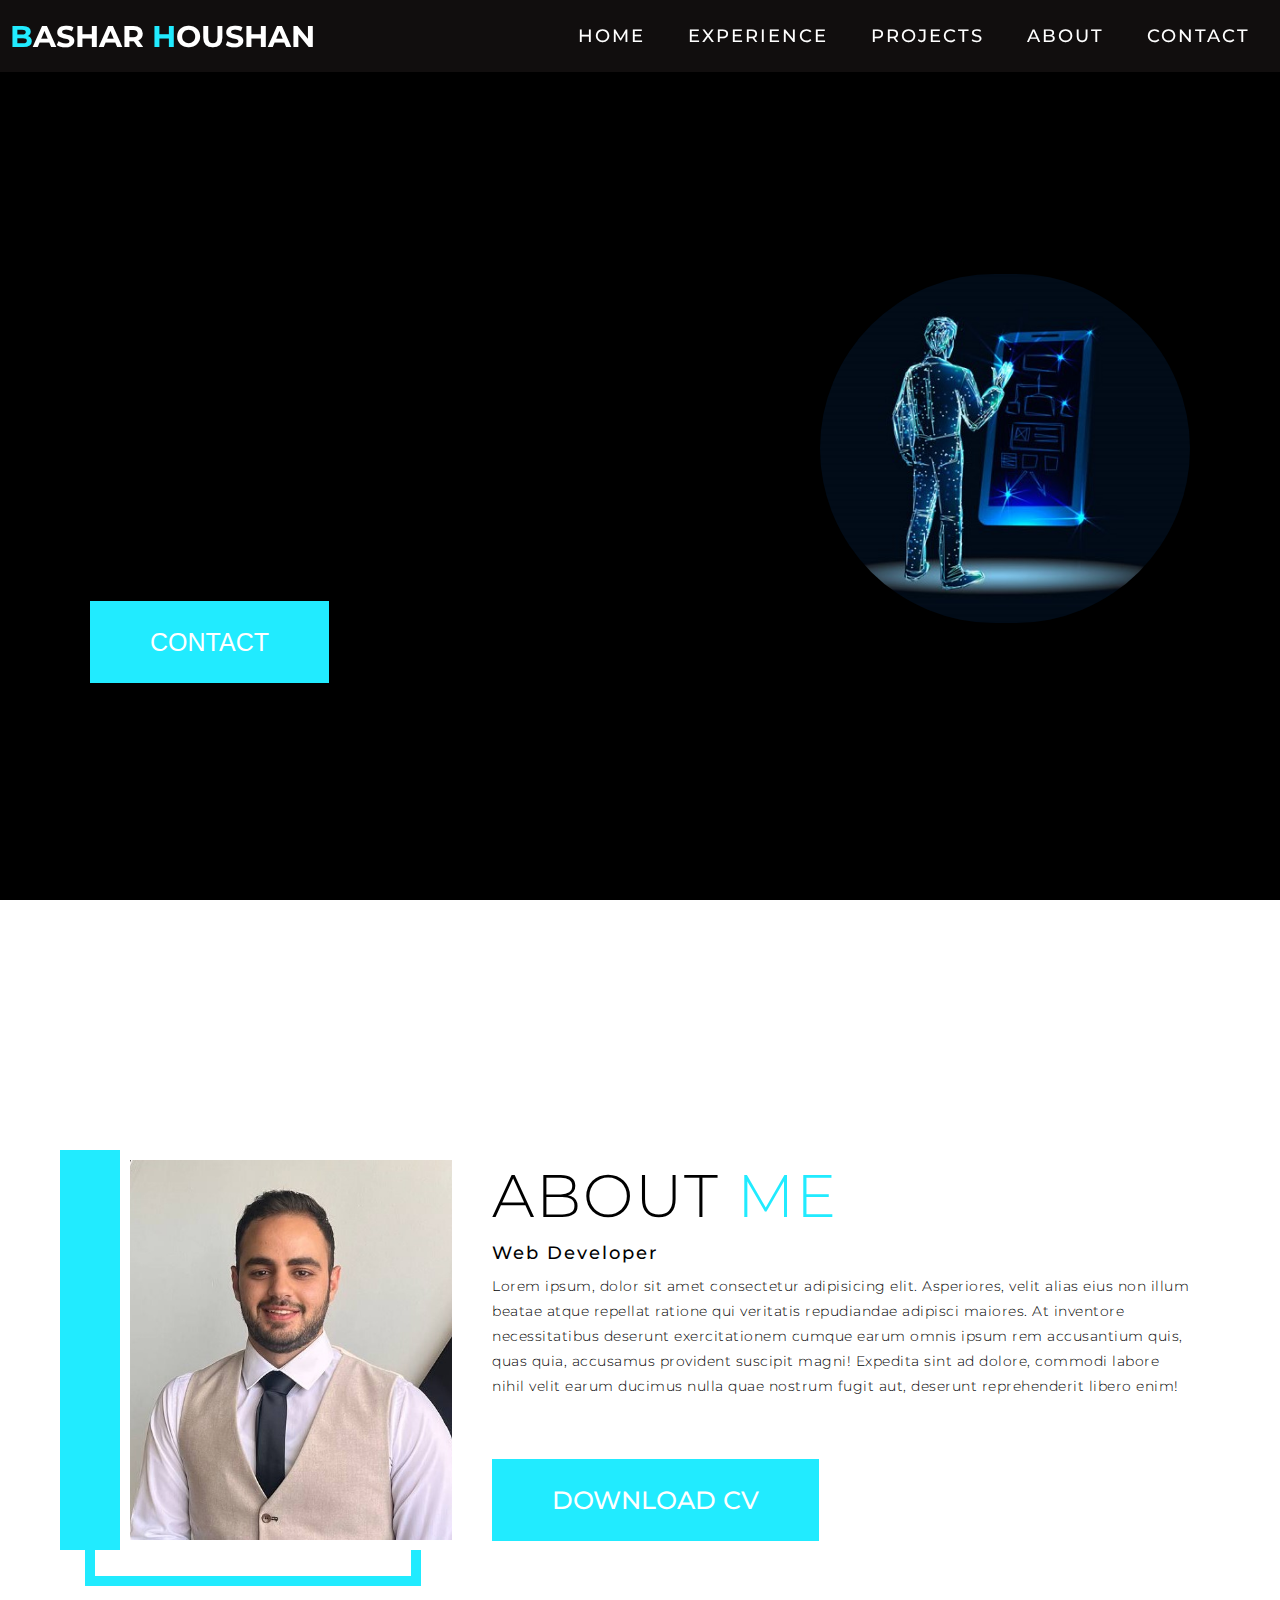
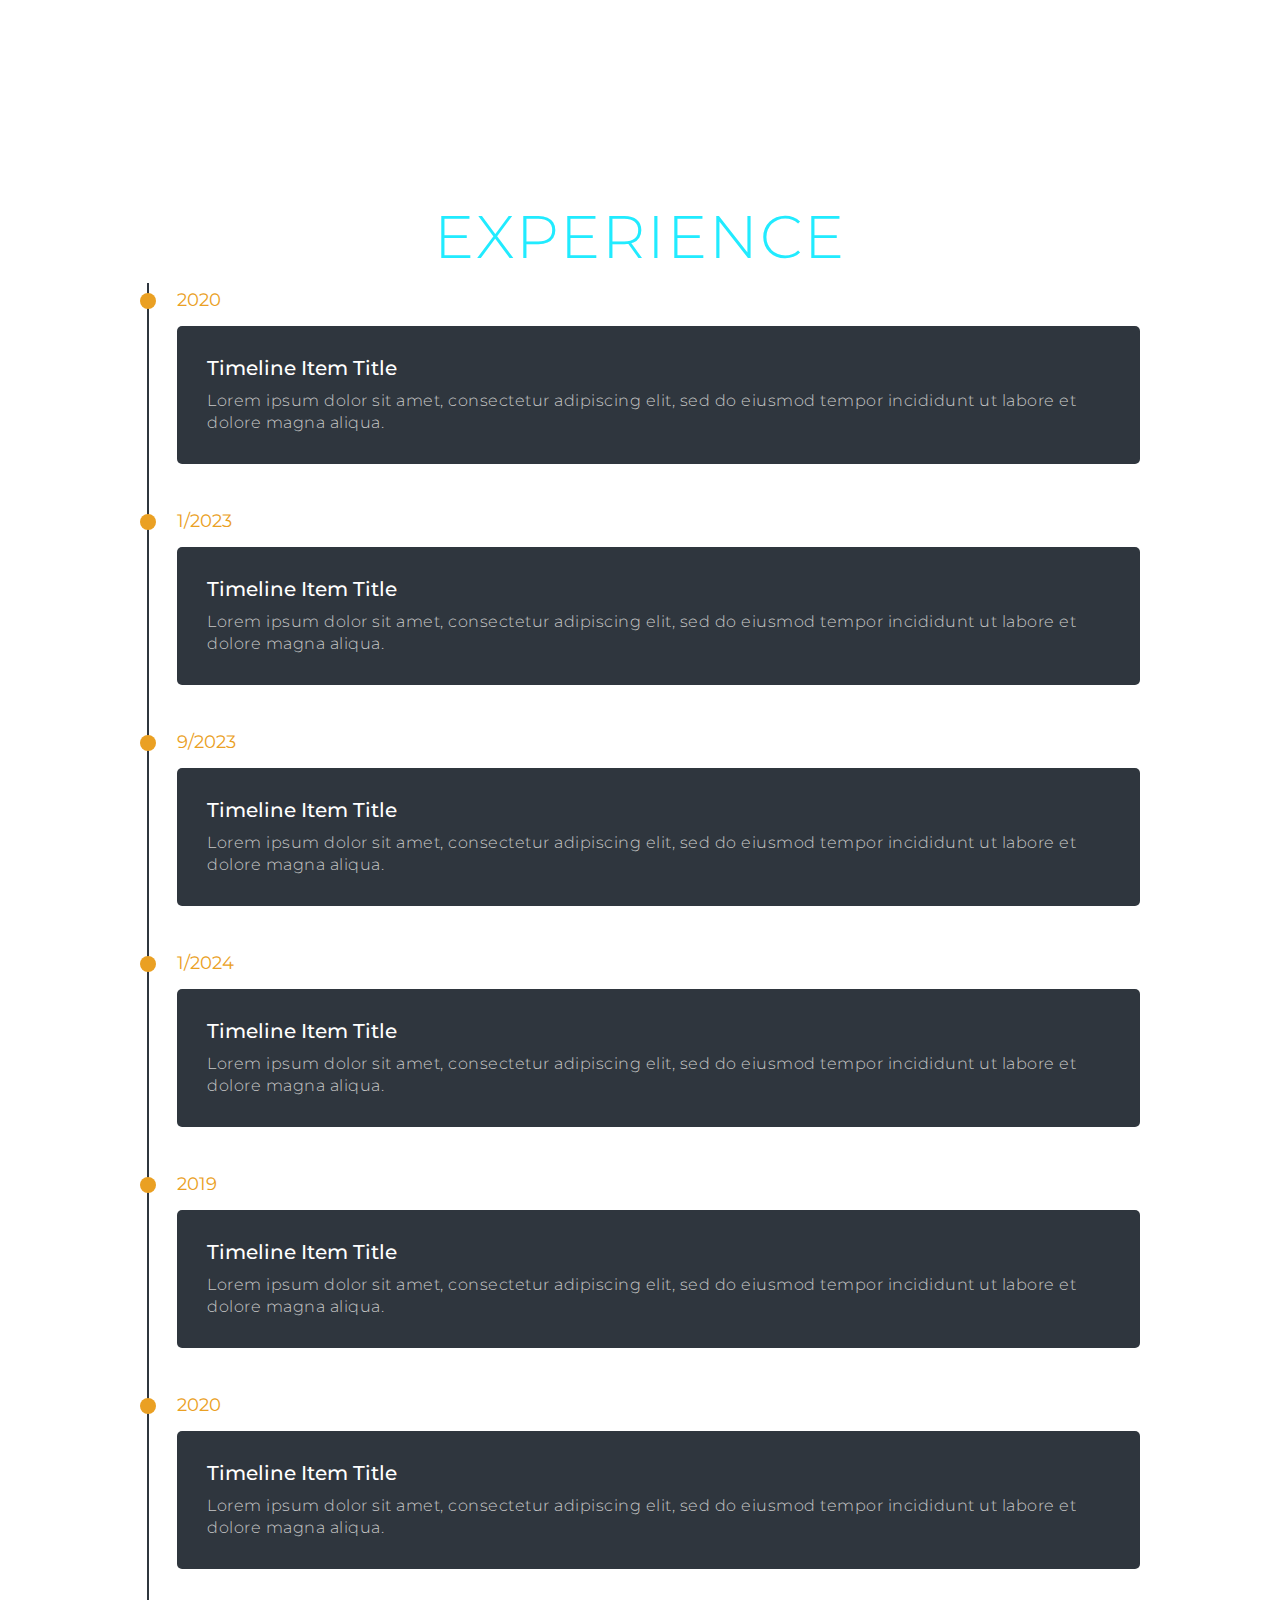
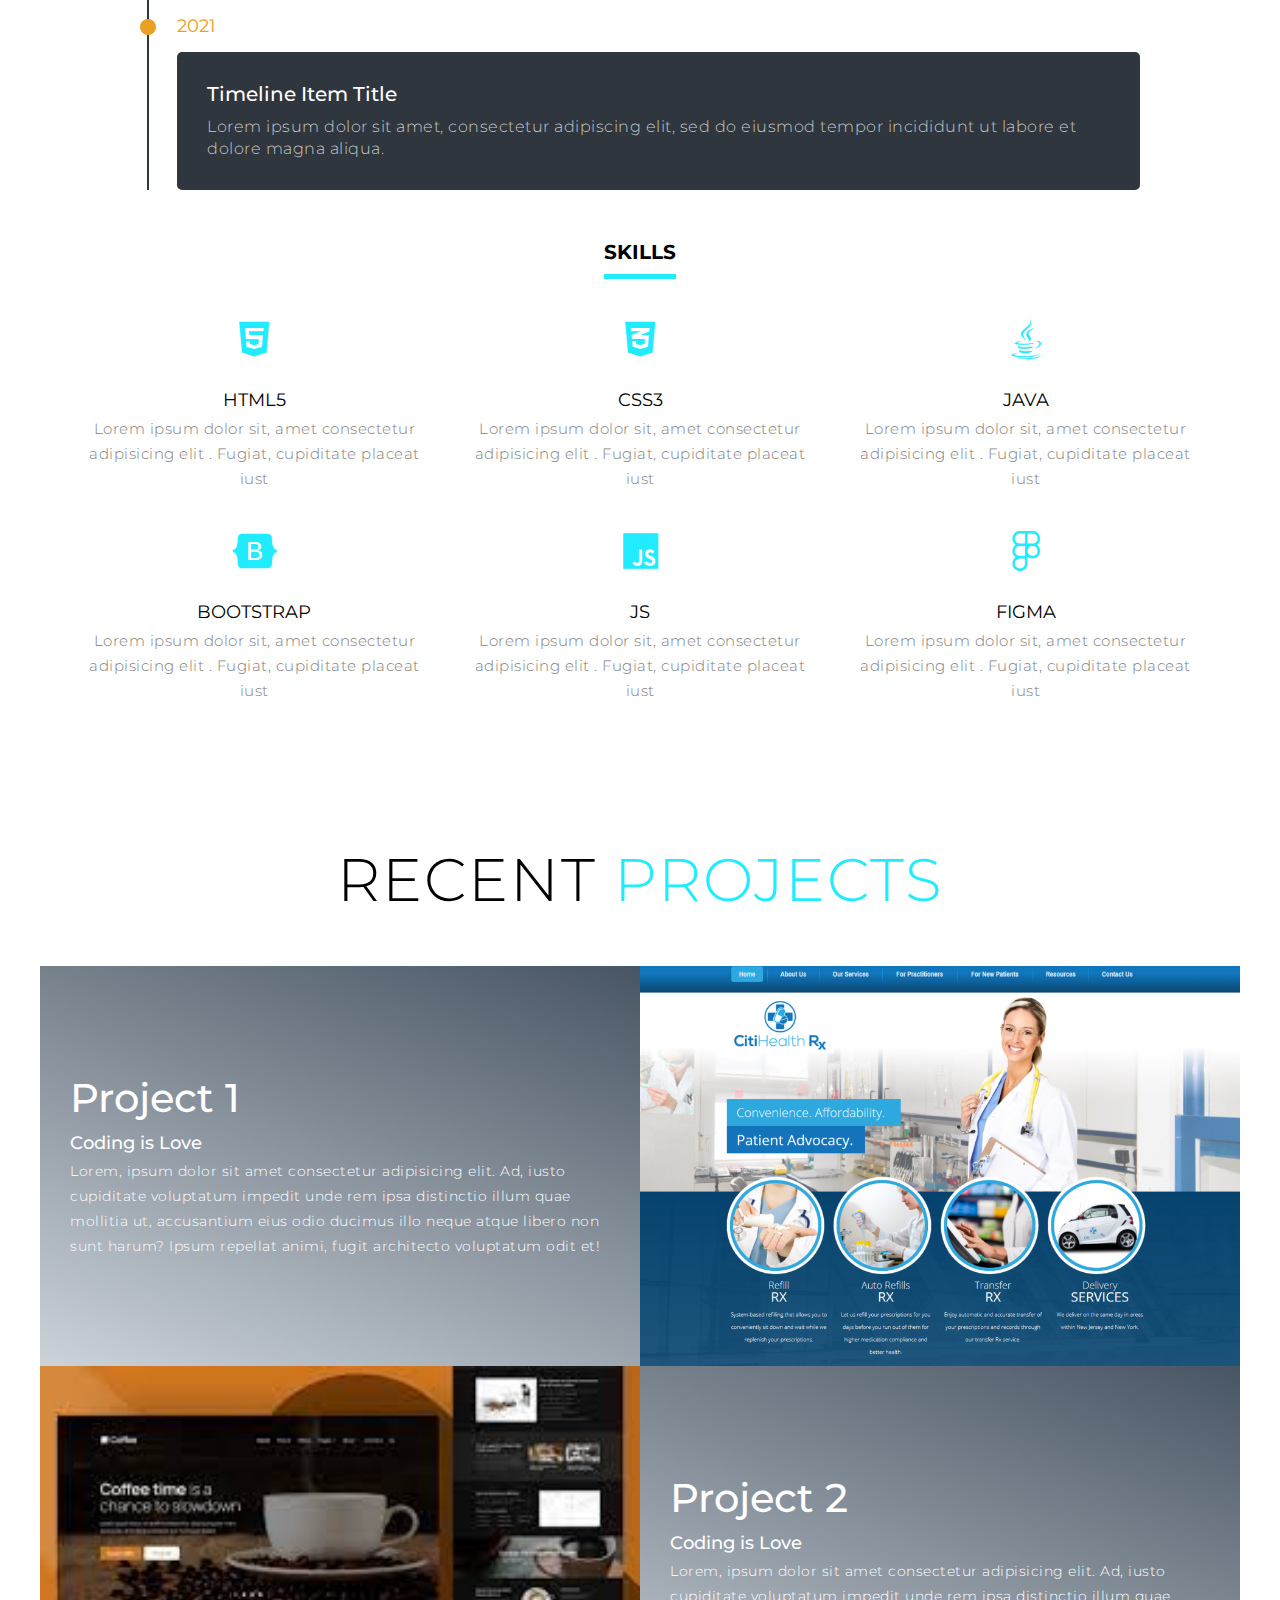
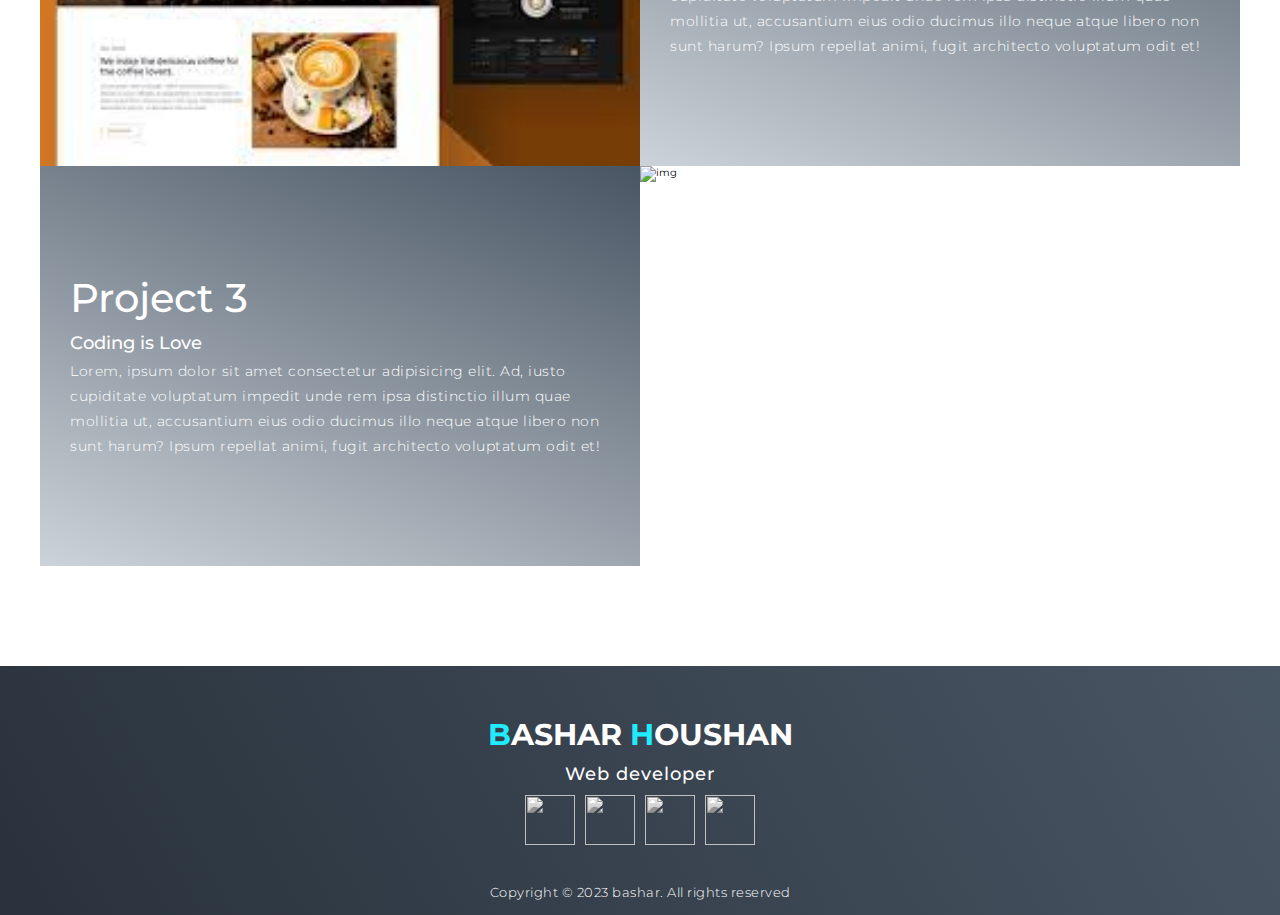
==== index.html @ 293ca990 "portofolio project" ====
<!DOCTYPE html>
<html lang="en">

<head>
  <meta charset="UTF-8">
  <meta name="viewport" content="width=device-width, initial-scale=1.0">
  <link href="https://cdn.jsdelivr.net/npm/bootstrap@5.0.0-beta3/dist/css/bootstrap.min.css" rel="stylesheet"
  integrity="sha384-eOJMYsd53ii+scO/bJGFsiCZc+5NDVN2yr8+0RDqr0Ql0h+rP48ckxlpbzKgwra6" crossorigin="anonymous">

  <link rel="stylesheet" href="https://cdnjs.cloudflare.com/ajax/libs/font-awesome/6.4.2/css/all.min.css">
 
  <link rel="stylesheet" href="index.css">
  <title>My Website</title>
</head>

<body>
  <!-- Header -->
  <section id="header">
    <div class="header container">
      <div class="nav-bar">
        <div class="brand">
          <a href="#hero">
            <h1><span>B</span>ashar <span>H</span>oushan</h1>
          </a>
        </div>
        <div class="nav-list">
          <div class="hamburger">
            <div class="bar"></div>
          </div>
          <ul>
            <li><a href="#hero" data-after="Home">Home</a></li>
            <li><a href="#timeline-section" data-after="timeline-section">Experience</a></li>
            <li><a href="#projects" data-after="Projects">Projects</a></li>
            <li><a href="#about" data-after="About">About</a></li>
            <li><a href="contact.html" data-after="Contact">Contact</a></li>
          </ul>
        </div>
      </div>
    </div>
  </section>
  <!-- End Header -->


  <!-- Hero Section  -->
  <section id="hero">
    <div class="hero container">
      <div>
        <h1>Bashar <span></span></h1>
        <h1>Al houshan <span></span></h1>
        <h1>I am a Web Developer <span></span></h1>
        <!-- <a href="#projects" type="button" class="cta">Portfolio</a> -->
        <button class="btn">
          <span></span>
          contact
      </button>
      </div>
      <div><img class="img-b" src="img\low-code.jpg" alt=""></div>
    </div>
  </section>
  <!-- End Hero Section  -->

   <!-- About Section -->
   <section id="about">
    <div class="about container">
      <div class="col-left">
        <div class="about-img">
          <img src="img\WhatsApp Image 2023-09-24 at 4.21.33 PM.jpeg" alt="img">
        </div>
      </div>
      <div class="col-right">
        <h1 class="section-title">About <span>me</span></h1>
        <h2>Web Developer</h2>
        <p>Lorem ipsum, dolor sit amet consectetur adipisicing elit. Asperiores, velit alias eius non illum beatae atque
          repellat ratione qui veritatis repudiandae adipisci maiores. At inventore necessitatibus deserunt
          exercitationem cumque earum omnis ipsum rem accusantium quis, quas quia, accusamus provident suscipit magni!
          Expedita sint ad dolore, commodi labore nihil velit earum ducimus nulla quae nostrum fugit aut, deserunt
          reprehenderit libero enim!</p>
        <a href="#" class="btn">Download CV</a>
      </div>
    </div>
  </section>
  <!-- End About Section -->


<!-- timeline Section start -->

  <section id="timeline-section">
 
      
    <h1 class="section-title"><span>Experience</span></h1>
    <div class="timeline-items">
      
        <div class="timeline-item">
            <div class="timeline-dot"></div>
            <div class="timeline-date">2020</div>
            <div class="timeline-content">
                <h3>timeline item title</h3>
                <p>Lorem ipsum dolor sit amet, consectetur adipiscing elit, sed do eiusmod tempor incididunt ut labore et dolore magna aliqua. </p>
            </div>
        </div>
        <div class="timeline-item">
            <div class="timeline-dot"></div>
            <div class="timeline-date">1/2023</div>
            <div class="timeline-content">
                <h3>timeline item title</h3>
                <p>Lorem ipsum dolor sit amet, consectetur adipiscing elit, sed do eiusmod tempor incididunt ut labore et dolore magna aliqua. </p>
            </div>
        </div>
        <div class="timeline-item">
            <div class="timeline-dot"></div>
            <div class="timeline-date">9/2023</div>
            <div class="timeline-content">
                <h3>timeline item title</h3>
                <p>Lorem ipsum dolor sit amet, consectetur adipiscing elit, sed do eiusmod tempor incididunt ut labore et dolore magna aliqua. </p>
            </div>
        </div>
        <div class="timeline-item">
            <div class="timeline-dot"></div>
            <div class="timeline-date">1/2024</div>
            <div class="timeline-content">
                <h3>timeline item title</h3>
                <p>Lorem ipsum dolor sit amet, consectetur adipiscing elit, sed do eiusmod tempor incididunt ut labore et dolore magna aliqua. </p>
            </div>
        </div>
        <div class="timeline-item">
            <div class="timeline-dot"></div>
            <div class="timeline-date">2019</div>
            <div class="timeline-content">
                <h3>timeline item title</h3>
                <p>Lorem ipsum dolor sit amet, consectetur adipiscing elit, sed do eiusmod tempor incididunt ut labore et dolore magna aliqua. </p>
            </div>
        </div>
        <div class="timeline-item">
            <div class="timeline-dot"></div>
            <div class="timeline-date">2020</div>
            <div class="timeline-content">
                <h3>timeline item title</h3>
                <p>Lorem ipsum dolor sit amet, consectetur adipiscing elit, sed do eiusmod tempor incididunt ut labore et dolore magna aliqua. </p>
            </div>
        </div>
        <div class="timeline-item">
            <div class="timeline-dot"></div>
            <div class="timeline-date">2021</div>
            <div class="timeline-content">
                <h3>timeline item title</h3>
                <p>Lorem ipsum dolor sit amet, consectetur adipiscing elit, sed do eiusmod tempor incididunt ut labore et dolore magna aliqua. </p>
            </div>
        </div>
    </div>
</section>
<!-- timeline Section end -->

<!-- skils seaction start  -->

<div class="skills">
  <h1>Skills</h1>
  <div class="cen">
    <div class="skillss">
      <i class="fa-brands fa-html5"></i>
      <h2>html5</h2>
      <p>Lorem ipsum dolor sit, amet consectetur adipisicing elit
        . Fugiat, cupiditate placeat iust</p>
    </div>


    <div class="skillss">
      <i class="fa-brands fa-css3-alt"></i>
      <h2>css3</h2>
      <p>Lorem ipsum dolor sit, amet consectetur adipisicing elit
        . Fugiat, cupiditate placeat iust</p>
    </div>

    <div class="skillss">
      <i class="fa-brands fa-java"></i>
      <h2>java</h2>
      <p>Lorem ipsum dolor sit, amet consectetur adipisicing elit
        . Fugiat, cupiditate placeat iust</p>
    </div>

    <div class="skillss">
      <i class="fa-brands fa-bootstrap"></i>
      <h2>bootstrap</h2>
      <p>Lorem ipsum dolor sit, amet consectetur adipisicing elit
        . Fugiat, cupiditate placeat iust</p>
    </div>

    <div class="skillss">
      <i class="fa-brands fa-js"></i>
      <h2>js</h2>
      <p>Lorem ipsum dolor sit, amet consectetur adipisicing elit
        . Fugiat, cupiditate placeat iust</p>
    </div>


    <div class="skillss">
      <i class="fa-brands fa-figma"></i>
      <h2>figma</h2>
      <p>Lorem ipsum dolor sit, amet consectetur adipisicing elit
        . Fugiat, cupiditate placeat iust</p>
    </div>
  </div>
</div>

<!-- skils seaction end -->

  <!-- Projects Section -->
  <section id="projects">
    <div class="projects container">
      <div class="projects-header">
        <h1 class="section-title">Recent <span>Projects</span></h1>
      </div>
      <div class="all-projects">
        <div class="project-item">
          <div class="project-info">
            <h1>Project 1</h1>
            <h2>Coding is Love</h2>
            <p>Lorem, ipsum dolor sit amet consectetur adipisicing elit. Ad, iusto cupiditate voluptatum impedit unde
              rem ipsa distinctio illum quae mollitia ut, accusantium eius odio ducimus illo neque atque libero non sunt
              harum? Ipsum repellat animi, fugit architecto voluptatum odit et!</p>
          </div>
          <div class="project-img">
            <img src="img\3c4a66661ace3d62b0ffe8ed08b3678e.png" alt="img">
          </div>
        </div>
        <div class="project-item">
          <div class="project-info">
            <h1>Project 2</h1>
            <h2>Coding is Love</h2>
            <p>Lorem, ipsum dolor sit amet consectetur adipisicing elit. Ad, iusto cupiditate voluptatum impedit unde
              rem ipsa distinctio illum quae mollitia ut, accusantium eius odio ducimus illo neque atque libero non sunt
              harum? Ipsum repellat animi, fugit architecto voluptatum odit et!</p>
          </div>
          <div class="project-img">
            <img src="img\download (2).jpg" alt="img">
          </div>
        </div>
        <div class="project-item">
          <div class="project-info">
            <h1>Project 3</h1>
            <h2>Coding is Love</h2>
            <p>Lorem, ipsum dolor sit amet consectetur adipisicing elit. Ad, iusto cupiditate voluptatum impedit unde
              rem ipsa distinctio illum quae mollitia ut, accusantium eius odio ducimus illo neque atque libero non sunt
              harum? Ipsum repellat animi, fugit architecto voluptatum odit et!</p>
          </div>
          <div class="project-img">
            <img src="./img/img-1.png" alt="img">
          </div>
        </div>
        <!-- <div class="project-item">
          <div class="project-info">
            <h1>Project 4</h1>
            <h2>Coding is Love</h2>
            <p>Lorem, ipsum dolor sit amet consectetur adipisicing elit. Ad, iusto cupiditate voluptatum impedit unde
              rem ipsa distinctio illum quae mollitia ut, accusantium eius odio ducimus illo neque atque libero non sunt
              harum? Ipsum repellat animi, fugit architecto voluptatum odit et!</p>
          </div>
          <div class="project-img">
            <img src="./img/img-1.png" alt="img">
          </div>
        </div> -->
        <!-- <div class="project-item">
          <div class="project-info">
            <h1>Project 5</h1>
            <h2>Coding is Love</h2>
            <p>Lorem, ipsum dolor sit amet consectetur adipisicing elit. Ad, iusto cupiditate voluptatum impedit unde
              rem ipsa distinctio illum quae mollitia ut, accusantium eius odio ducimus illo neque atque libero non sunt
              harum? Ipsum repellat animi, fugit architecto voluptatum odit et!</p>
          </div>
          <div class="project-img">
            <img src="./img/img-1.png" alt="img">
          </div>
        </div> -->
      </div>
    </div>
  </section>
  <!-- End Projects Section -->



  

  <!-- Footer -->
  <section id="footer">
    <div class="footer container">
      <div class="brand">
        <h1><span>B</span>ashar <span>H</span>oushan</h1>
      </div>
      <h2>Web developer</h2>
      <div class="social-icon">
        <div class="social-item">
          <a href="#"><img src="https://img.icons8.com/bubbles/100/000000/facebook-new.png" /></a>
        </div>
        <div class="social-item">
          <a href="#"><img src="https://img.icons8.com/bubbles/100/000000/instagram-new.png" /></a>
        </div>
        <div class="social-item">
          <a href="#"><img src="https://img.icons8.com/bubbles/100/000000/twitter.png" /></a>
        </div>
        <div class="social-item">
          <a href="#"><img src="https://img.icons8.com/bubbles/100/000000/behance.png" /></a>
        </div>
      </div>
      <p>Copyright © 2023 bashar. All rights reserved</p>
    </div>
  </section>
  <!-- End Footer -->
  <script src="./app.js"></script>
  <script src="https://cdn.jsdelivr.net/npm/bootstrap@5.0.0-beta3/dist/js/bootstrap.bundle.min.js"
  integrity="sha384-JEW9xMcG8R+pH31jmWH6WWP0WintQrMb4s7ZOdauHnUtxwoG2vI5DkLtS3qm9Ekf"
  crossorigin="anonymous"></script>
</body>

</html>
---- index.css ----
@import 'https://fonts.googleapis.com/css?family=Montserrat:300, 400, 700&display=swap';
* {
	padding: 0;
	margin: 0;
	box-sizing: border-box;
}
html {
	font-size: 10px;
	font-family: 'Montserrat', sans-serif;
	scroll-behavior: smooth;
	
}
a {
	text-decoration: none;
}
.container {
	min-height: 100vh;
	width: 100%;
	display: flex;
	align-items: center;
	justify-content: center;
}
img {
	height: 100%;
	width: 100%;
	object-fit: cover;
}
p {
	color: black;
	font-size: 1.4rem;
	margin-top: 5px;
	line-height: 2.5rem;
	font-weight: 300;
	letter-spacing: 0.05rem;
}
.section-title {
	font-size: 4rem;
	font-weight: 300;
	color: black;
	margin-bottom: 10px;
	text-transform: uppercase;
	letter-spacing: 0.2rem;
	text-align: center;
}
.section-title span {
	/* color: crimson; */
	color:  #21ebff;
}



/* buton */

.btn{
    position: relative;
    display: inline-block;
    font-size: 1.5em;
    color: #fff;
    text-transform: uppercase;
    letter-spacing:0.1;
    padding: 10px 30px;
    font-weight: 500;
    background: #21ebff;
    line-height: 42px;
   border: none;
    transition: all 0.3s ease;
	margin-top: 40px;
	
}

.btn:hover{

    background: transparent;
    color: #21ebff;

}

.btn::before,.btn::after{
    content: '';
    position: absolute;
    top: 0;
    right: 0;
    height: 2px;
    background: #21ebff ;
    width: 0;
    box-shadow: 0 0 5px  #21ebff, 0 0 5px  #21ebff inset;

    transition: 400ms all ease;
}

.btn::after{
    right: inherit;
    top: inherit;
    left: 0;
    bottom: 0;
}

.btn:hover:before,
.btn:hover:after{
    width: 100%;
    transition: 800ms all;
}
/* buton  */
.brand h1 {
	font-size: 3rem;
	text-transform: uppercase;
	color: white;
}
.brand h1 span {
	/* color: crimson; */
	color: #21ebff;
}

/* Header section */
#header {
	position: fixed;
	z-index: 1000;
	left: 0;
	top: 0;
	width: 100vw;
	height: auto;
}
#header .header {
	min-height: 8vh;
	background-color: #131010e2;
	/* background-color: rgba(31, 30, 30, 0.24); */
	transition: 0.3s ease background-color;
}
#header .nav-bar {
	display: flex;
	align-items: center;
	justify-content: space-between;
	width: 100%;
	height: 100%;
	max-width: 1300px;
	padding: 0 10px;
}
#header .nav-list ul {
	list-style: none;
	position: absolute;
	background-color: rgb(31, 30, 30);
	width: 100vw;
	height: 100vh;
	left: 100%;
	top: 0;
	display: flex;
	flex-direction: column;
	justify-content: center;
	align-items: center;
	z-index: 1;
	overflow-x: hidden;
	transition: 0.5s ease left;
	
}
#header .nav-list ul.active {
	left: 0%;
}
#header .nav-list ul a {
	font-size: 2.5rem;
	font-weight: 500;
	letter-spacing: 0.2rem;
	text-decoration: none;
	color: white;
	text-transform: uppercase;
	padding: 20px;
	display: block;
}
#header .nav-list ul a::after {
	content: attr(data-after);
	position: absolute;
	top: 50%;
	left: 50%;
	transform: translate(-50%, -50%) scale(0);
	color: rgba(240, 248, 255, 0.021);
	font-size: 13rem;
	letter-spacing: 50px;
	z-index: -1;
	transition: 0.3s ease letter-spacing;
}
#header .nav-list ul li:hover a::after {
	transform: translate(-50%, -50%) scale(1);
	letter-spacing: initial;
}
#header .nav-list ul li:hover a {
	color:  #21ebff;
}
#header .hamburger {
	height: 60px;
	width: 60px;
	display: inline-block;
	border: 3px solid white;
	border-radius: 50%;
	position: relative;
	display: flex;
	align-items: center;
	justify-content: center;
	z-index: 100;
	cursor: pointer;
	transform: scale(0.8);
	margin-right: 20px;
}
#header .hamburger:after {
	position: absolute;
	content: '';
	height: 100%;
	width: 100%;
	border-radius: 50%;
	border: 3px solid white;
	animation: hamburger_puls 1s ease infinite;
}
#header .hamburger .bar {
	height: 2px;
	width: 30px;
	position: relative;
	background-color: white;
	z-index: -1;
}
#header .hamburger .bar::after,
#header .hamburger .bar::before {
	content: '';
	position: absolute;
	height: 100%;
	width: 100%;
	left: 0;
	background-color: white;
	transition: 0.3s ease;
	transition-property: top, bottom;
}
#header .hamburger .bar::after {
	top: 8px;
}
#header .hamburger .bar::before {
	bottom: 8px;
}
#header .hamburger.active .bar::before {
	bottom: 0;
}
#header .hamburger.active .bar::after {
	top: 0;
}
/* End Header section */

/* Hero Section */
#hero {
	/* background-image: url( ); */
   background-color: black;
	background-size: cover;
	background-position: top center;
	position: relative;
	z-index: 1;
}
.img-b{
    border-radius: 200px;
}
#hero::after {
	content: '';
	position: absolute;
	left: 0;
	top: 0;
	height: 100%;
	width: 100%;
	/* background-color: black; */
	opacity: 0.7;
	z-index: -1;
}
#hero .hero {
	max-width: 1200px;
	margin: 0 auto;
	padding: 0 50px;
	justify-content: flex-start;
}
#hero h1 {
	display: block;
	width: fit-content;
	font-size: 4rem;
	position: relative;
	color: transparent;
	animation: text_reveal 0.5s ease forwards;
	animation-delay: 1s;
}
#hero h1:nth-child(1) {

	animation-delay: 1s;
}
#hero h1:nth-child(2) {
	
	animation-delay: 2s;
}
#hero h1:nth-child(3) {
	
	animation: text_reveal_name 0.5s ease forwards;
	animation-delay: 3s;
}
#hero h1 span {
	position: absolute;
	top: 0;
	left: 0;
	height: 100%;
	width: 0;
	background-color:  hsl(185, 21%, 47%);
	animation: text_reveal_box 1s ease;
	animation-delay: 0.5s;
}
#hero h1:nth-child(1) span {
	animation-delay: 0.5s;
}
#hero h1:nth-child(2) span {
	animation-delay: 1.5s;
}
#hero h1:nth-child(3) span {
	animation-delay: 2.5s;
}

/* End Hero Section */


/* time line seaction */


.timeline-section{
	background-color: #24292d;
	min-height: 100vh;
	padding: 100px 15px;
}
.timeline-items{
	max-width: 1000px;
	margin:auto;
	display: flex;
	flex-wrap: wrap;
	position: relative;
}
.timeline-items::before{
	content: '';
	position: absolute;
	width: 2px;
	height: 100%;
	background-color: #2f363e;
	left: calc(50% - 1px);
}
.timeline-item{
	margin-bottom: 40px;
	width: 100%;
	position: relative;
}
.timeline-item:last-child{
	margin-bottom: 0;
}
.timeline-item:nth-child(odd){
    padding-right: calc(50% + 30px);
	text-align: right;
}
.timeline-item:nth-child(even){
    padding-left: calc(50% + 30px);
}
.timeline-dot{
	height: 16px;
	width: 16px;
	background-color: #eaa023;
	position: absolute;
	left: calc(50% - 8px);
	border-radius: 50%;
	top:10px;
}
.timeline-date{
	font-size: 18px;
	color: #eaa023;
	margin:6px 0 15px;
}
.timeline-content{
    background-color: #2f363e;
	padding: 30px;
	border-radius: 5px;
}
.timeline-content h3{
    font-size: 20px;
	color: #ffffff;
	margin:0 0 10px;
	text-transform: capitalize;
	font-weight: 500;
}
.timeline-content p{
    color: #c8c8c8;
	font-size: 16px;
	font-weight: 300;
	line-height: 22px;
}

/* End time line Section */




/* skils seaction start */

.skills{
	background: white;
	text-align: center;
}

.skills h1{
	display: inline-block;
	text-transform: uppercase;
	border-bottom: 5px solid  #21ebff;
	font-size: 20px;
	padding-bottom: 10px;
	margin-top: 50px;

}

.cen{
max-width: 1200px;
margin: auto;
padding: 20px;
}

.skillss{

	display: inline-block;
	width: calc(100% /3);
	margin: 0 -2px;
	padding: 20px;
	box-sizing: border-box;
	cursor: pointer;
	transition: 0.4s;
}

.skillss:hover{
	background: #ddd;
}

.skillss i{
	color: #21ebff;
	font-size: 40px;
	margin-bottom: 30px;
}

.skillss h2{

	font-size: 18px;
	text-transform: uppercase;
	font-weight: 400;
	margin: 0;
}

.skillss p{
color: gray;
font-size: 15px;
font-weight: 500px;
}

@media screen and (max-width:768px) {

	.skillss{
		width: 50%;
	}

	
}

@media screen and (max-width:500px) {

	.skillss{
		width: 100%;
	}

	
}




/* skils seaction end */




/* Projects section */
#projects .projects {
	flex-direction: column;
	max-width: 1200px;
	margin: 0 auto;
	padding: 100px 0;
	border-radius: 50px;
}
#projects .projects-header h1 {
	margin-bottom: 50px;
}
#projects .all-projects {
	display: flex;
	align-items: center;
	justify-content: center;
	flex-direction: column;
	
}
#projects .project-item {
	display: flex;
	align-items: center;
	justify-content: center;
	flex-direction: column;
	width: 80%;
	margin: 20px auto;
	overflow: hidden;
	border-radius: 10px;
}
#projects .project-info {
	padding: 30px;
	flex-basis: 50%;
	height: 100%;
	display: flex;
	align-items: flex-start;
	justify-content: center;
	flex-direction: column;
	background-image: linear-gradient(20deg, hwb(210 80% 15%) 0%, #485563 100%);
	color: white;
}
#projects .project-info h1 {
	font-size: 4rem;
	font-weight: 500;
}
#projects .project-info h2 {
	font-size: 1.8rem;
	font-weight: 500;
	margin-top: 10px;
}
#projects .project-info p {
	color: white;
}
#projects .project-img {
	flex-basis: 50%;
	height: 300px;
	overflow: hidden;
	position: relative;
}
#projects .project-img:after {
	content: '';
	position: absolute;
	left: 0;
	top: 0;
	height: 100%;
	width: 100%;
	/* background-image: linear-gradient(60deg, #29323c 0%, #485563 100%); */
	opacity: 0.3;
}
#projects .project-img img {
	transition: 0.3s ease transform;
}
#projects .project-item:hover .project-img img {
	transform: scale(1.1);
}
/* End Projects section */

/* About Section */
#about .about {
	flex-direction: column-reverse;
	text-align: center;
	max-width: 1200px;
	margin: 0 auto;
	padding: 100px 20px;
}
#about .col-left {
	width: 250px;
	height: 360px;
	background: #21ebff;
}
#about .col-right {
	width: 100%;
	
}
#about .col-right h2 {
	font-size: 1.8rem;
	font-weight: 500;
	letter-spacing: 0.2rem;
	margin-bottom: 10px;
}
#about .col-right p {
	margin-bottom: 20px;
}
/* #about .col-right .cta {
	color: black;
	margin-bottom: 50px;
	padding: 10px 20px;
	font-size: 2rem;
} */
#about .col-left .about-img {
	height: 100%;
	width: 100%;
	position: relative;
	border: 10px solid white;
	
}
#about .col-left .about-img::after {
	content: '';
	position: absolute;
	left: -33px;
	top: 19px;
	height: 98%;
	width: 98%;
	border: 7px solid #21ebff;
	z-index: -1;
}
/* End About Section */

/* contact Section */
#contact .contact {
	flex-direction: column;
	max-width: 1200px;
	margin: 0 auto;
	width: 90%;
}
#contact .contact-items {
	/* max-width: 400px; */
	width: 100%;
}
#contact .contact-item {
	width: 80%;
	padding: 20px;
	text-align: center;
	border-radius: 10px;
	padding: 30px;
	margin: 30px;
	display: flex;
	justify-content: center;
	align-items: center;
	flex-direction: column;
	box-shadow: 0px 0px 18px 0 #0000002c;
	transition: 0.3s ease box-shadow;
}
#contact .contact-item:hover {
	box-shadow: 0px 0px 5px 0 #0000002c;
}
#contact .icon {
	width: 70px;
	margin: 0 auto;
	margin-bottom: 10px;
}
#contact .contact-info h1 {
	font-size: 2.5rem;
	font-weight: 500;
	margin-bottom: 5px;
}
#contact .contact-info h2 {
	font-size: 1.3rem;
	line-height: 2rem;
	font-weight: 500;
}
/*End contact Section */

/* Footer */
#footer {
	background-image: linear-gradient(60deg, #29323c 0%, #485563 100%);
}
#footer .footer {
	min-height: 200px;
	flex-direction: column;
	padding-top: 50px;
	padding-bottom: 10px;
}
#footer h2 {
	color: white;
	font-weight: 500;
	font-size: 1.8rem;
	letter-spacing: 0.1rem;
	margin-top: 10px;
	margin-bottom: 10px;
}
#footer .social-icon {
	display: flex;
	margin-bottom: 30px;
}
#footer .social-item {
	height: 50px;
	width: 50px;
	margin: 0 5px;
}
#footer .social-item img {
	filter: grayscale(1);
	transition: 0.3s ease filter;
}
#footer .social-item:hover img {
	filter: grayscale(0);
}
#footer p {
	color: white;
	font-size: 1.3rem;
}
/* End Footer */

/* Keyframes */
@keyframes hamburger_puls {
	0% {
		opacity: 1;
		transform: scale(1);
	}
	100% {
		opacity: 0;
		transform: scale(1.4);
	}
}
@keyframes text_reveal_box {
	50% {
		width: 100%;
		left: 0;
	}
	100% {
		width: 0;
		left: 100%;
	}
}
@keyframes text_reveal {
	100% {
		color: white;
	}
}
@keyframes text_reveal_name {
	100% {
		color: #21ebff;
		font-weight: 500;
	}
}
/* End Keyframes */

/* Media Query For Tablet */
@media only screen and (min-width: 768px) {
	.btn {
		font-size: 2.5rem;
		padding: 20px 60px;
	}
	h1.section-title {
		font-size: 6rem;
	}

	/* Hero */
	#hero h1 {
		font-size: 7rem;
	}
	/* End Hero */

	

	/* Project */
	#projects .project-item {
		flex-direction: row;
	}
	#projects .project-item:nth-child(even) {
		flex-direction: row-reverse;
	}
	#projects .project-item {
		height: 400px;
		margin: 0;
		width: 100%;
		border-radius: 0;
	}
	#projects .all-projects .project-info {
		height: 100%;
	}
	#projects .all-projects .project-img {
		height: 100%;
	}
	/* End Project */

	/* About */
	#about .about {
		flex-direction: row;
	}
	#about .col-left {
		width: 600px;
		height: 400px;
		padding-left: 60px;
	}
	#about .about .col-left .about-img::after {
		left: -45px;
		top: 34px;
		height: 98%;
		width: 98%;
		border: 10px solid #21ebff;;
	}
	#about .col-right {
		text-align: left;
		padding: 30px;
	}
	#about .col-right h1 {
		text-align: left;
	}
	/* End About */

	/* contact  */
	#contact .contact {
		flex-direction: column;
		padding: 100px 0;
		align-items: center;
		justify-content: center;
		min-width: 20vh;
	}
	#contact .contact-items {
		width: 100%;
		display: flex;
		flex-direction: row;
		justify-content: space-evenly;
		margin: 0;
	}
	#contact .contact-item {
		width: 30%;
		margin: 0;
		flex-direction: row;
	}
	#contact .contact-item .icon {
		height: 100px;
		width: 100px;
	}
	#contact .contact-item .icon img {
		object-fit: contain;
	}
	#contact .contact-item .contact-info {
		width: 100%;
		text-align: left;
		padding-left: 20px;
	}
	/* End contact  */
}
/* End Media Query For Tablet */

/* Media Query For Desktop */
@media only screen and (min-width: 1200px) {
	/* header */
	#header .hamburger {
		display: none;
	}
	#header .nav-list ul {
		position: initial;
		display: block;
		height: auto;
		width: fit-content;
		background-color: transparent;
	}
	#header .nav-list ul li {
		display: inline-block;
	}
	#header .nav-list ul li a {
		font-size: 1.8rem;
	}
	#header .nav-list ul a:after {
		display: none;
	}
	/* End header */

	#services .service-bottom .service-item {
		flex-basis: 22%;
		margin: 1.5%;

	}

	
	.timeline-items::before{
		left: 7px;
		
	}
	.timeline-item:nth-child(odd){
		padding-right: 0;
		text-align: left;
	}
	.timeline-item:nth-child(odd),
	.timeline-item:nth-child(even){
		padding-left: 37px;
	}
	.timeline-dot{
		left:0;
	}
}



/* time line medea */

	



	
/* } */
/* End  Media Query For Desktop */



/* contact seactin start */



.container1{
	background-color:  #2e2e2e;
	width: 100%;
	min-height: 100vh;
	display: flex;
	justify-content: center;
	align-items: center;
	padding: 30px 8%;
}
.container1 .row{
	display: flex;
	justify-content: space-between;
	width: 100%;
	max-width: 1100px;
}
.row section.col{
	display: flex;
	flex-direction: column;
}
.row section.left{
	flex-basis: 35%;
	min-width: 320px;
	margin-right: 60px;
}
.row section.right{
	flex-basis: 60%;
}
section.left .contactTitle h2{
	position: relative;
	font-size: 28px;
	color: #ddd;
	display: inline-block;
	margin-bottom: 25px;
}
section.left .contactTitle h2::before{
	content: '';
	position: absolute;
	width: 50%;
	height: 1px;
	background-color: #888;
	top: 120%;
	left: 0;
}
section.left .contactTitle h2::after{
	content: '';
	position: absolute;
	width: 25%;
	height: 3px;
	background-color: dodgerblue;
	top: calc(120% - 1px);
	left: 0;
}
section.left .contactTitle p{
	font-size: 17px;
	color: #ccc;
	letter-spacing: 1px;
	line-height: 1.2;
	padding-bottom: 22px;
}
section.left .contactInfo{
	margin-bottom: 16px;
}
.contactInfo .iconGroup{
	display: flex;
	align-items: center;
	margin: 25px 0px;
}
.iconGroup .icon{
	width: 45px;
	height: 45px;
	border: 2px solid dodgerblue;
	border-radius: 50%;
	margin-right: 20px;
	position: relative;
}
.iconGroup .icon i{
	font-size: 20px;
	color: #ddd;
	position: absolute;
	top: 50%;
	left: 50%;
	transform: translate(-50%, -50%);
}
.iconGroup .details span{
	display: block;
	color: #888;
	font-size: 18px;
}
.iconGroup .details span:nth-child(1){
	text-transform: uppercase;
	color: #ccc;
}
section.left .socialMedia{
	display: flex;
	justify-content: flex-start;
	align-items: center;
	flex-wrap: wrap;
	margin: 22px 0px 20px;
}
.socialMedia a{
	width: 35px;
	height: 35px;
	text-decoration: none;
	text-align: center;
	margin-right: 15px;
	border-radius: 5px;
	background-color: dodgerblue;
	transition: 0.4s;
}
.socialMedia a i{
	color: #ddd;
	font-size: 18px;
	line-height: 35px;
	border: 1px solid transparent;
	transition-delay: 0.4s;
}
.socialMedia a:hover{
	transform: translateY(-5px);
	background-color: #2e2e2e;
	color: dodgerblue;
	border: 1px solid dodgerblue;
}
.socialMedia a:hover i{
	color: dodgerblue;
}

/* Code for the right section (column) */

.row section.right .messageForm{
	display: flex;
	justify-content: space-between;
	flex-wrap: wrap;
	padding-top: 30px;
}
.row section.right .inputGroup{
	margin: 18px 0px;
	position: relative;
}
.messageForm .halfWidth{
	flex-basis: 48%;
}
.messageForm .fullWidth{
	flex-basis: 100%;
}
.messageForm input, .messageForm textarea{
	width: 100%;
	font-size: 18px;
	padding: 2px 0px;
	background-color: #2e2e2e;
	color: #ddd;
	border: none;
	border-bottom: 2px solid #666;
	outline: none;
}
.messageForm textarea{
	resize: none;
	height: 220px;
	display: block;
}
textarea::-webkit-scrollbar{
	width: 5px;
}
textarea::-webkit-scrollbar-track{
	background-color: #1e1e1e;
	border-radius: 15px;
}
textarea::-webkit-scrollbar-thumb{
	background-color: dodgerblue;
	border-radius: 15px;
}
.inputGroup label{
	position: absolute;
	left: 0;
	bottom: 4px;
	color: #888;
	font-size: 18px;
	transition: 0.4s;
	pointer-events: none;
}
.inputGroup:nth-child(4) label{
	top: 2px;
}
.inputGroup input:focus ~ label, .inputGroup textarea:focus ~ label,
.inputGroup input:valid ~ label, .inputGroup textarea:valid ~ label
{
	transform: translateY(-30px);
	font-size: 16px;
}
.inputGroup button{
	padding: 8px 16px;
	font-size: 18px;
	background-color: dodgerblue;
	color: #ddd;
	border: 1px solid transparent;
	border-radius: 25px;
	outline: none;
	cursor: pointer;
	box-shadow: 0px 8px 15px rgba(0, 0, 0, 0.3);
	transition: 0.4s;
}
.inputGroup button:hover{
	background-color: #2e2e2e;
	color: dodgerblue;
	box-shadow: 0px 0px 15px rgba(0, 0, 0, 0.3);
	border: 1px solid dodgerblue;
}
@media(max-width: 1100px){
	.messageForm .halfWidth{
		flex-basis: 100%;
	}
}
@media(max-width: 900px){
	.container1 .row{
		flex-wrap: wrap;
	}
	.row section.left, .row section.right{
		flex-basis: 100%;
		margin: 0px;
	}
}
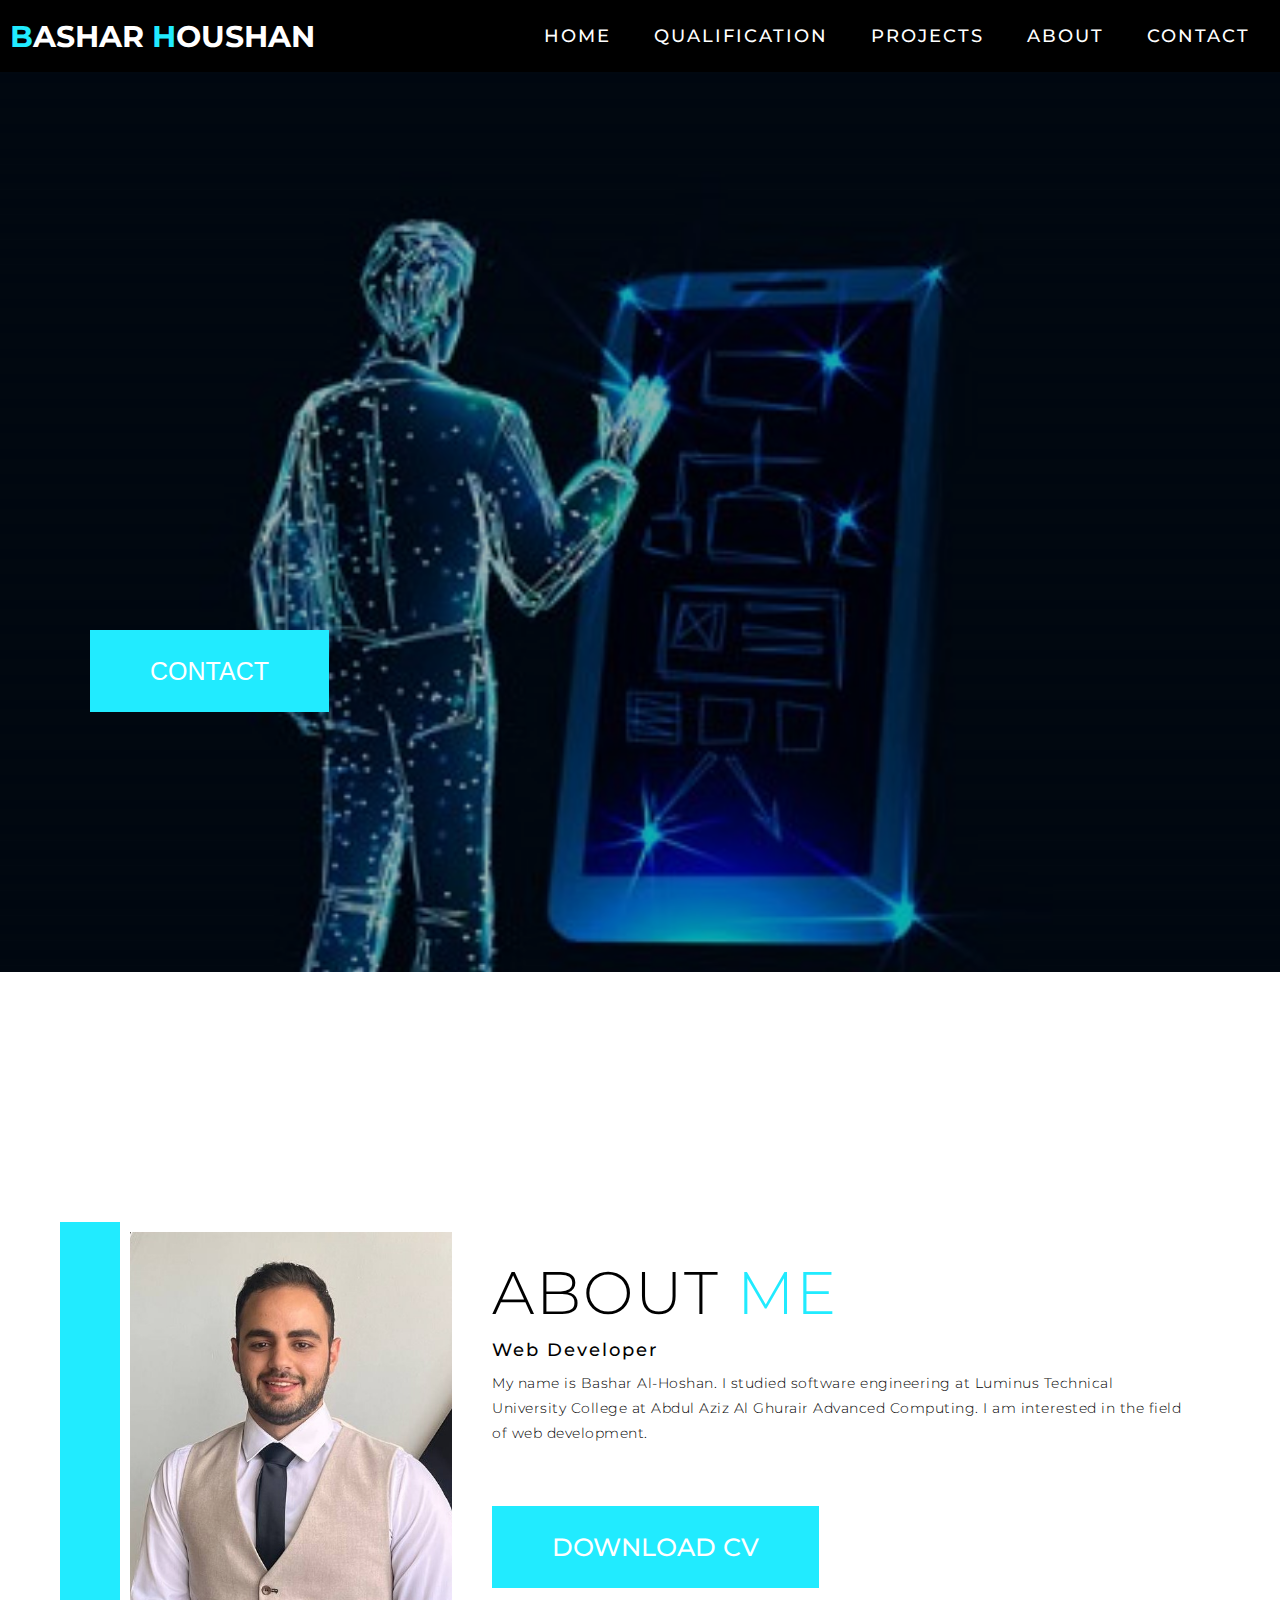
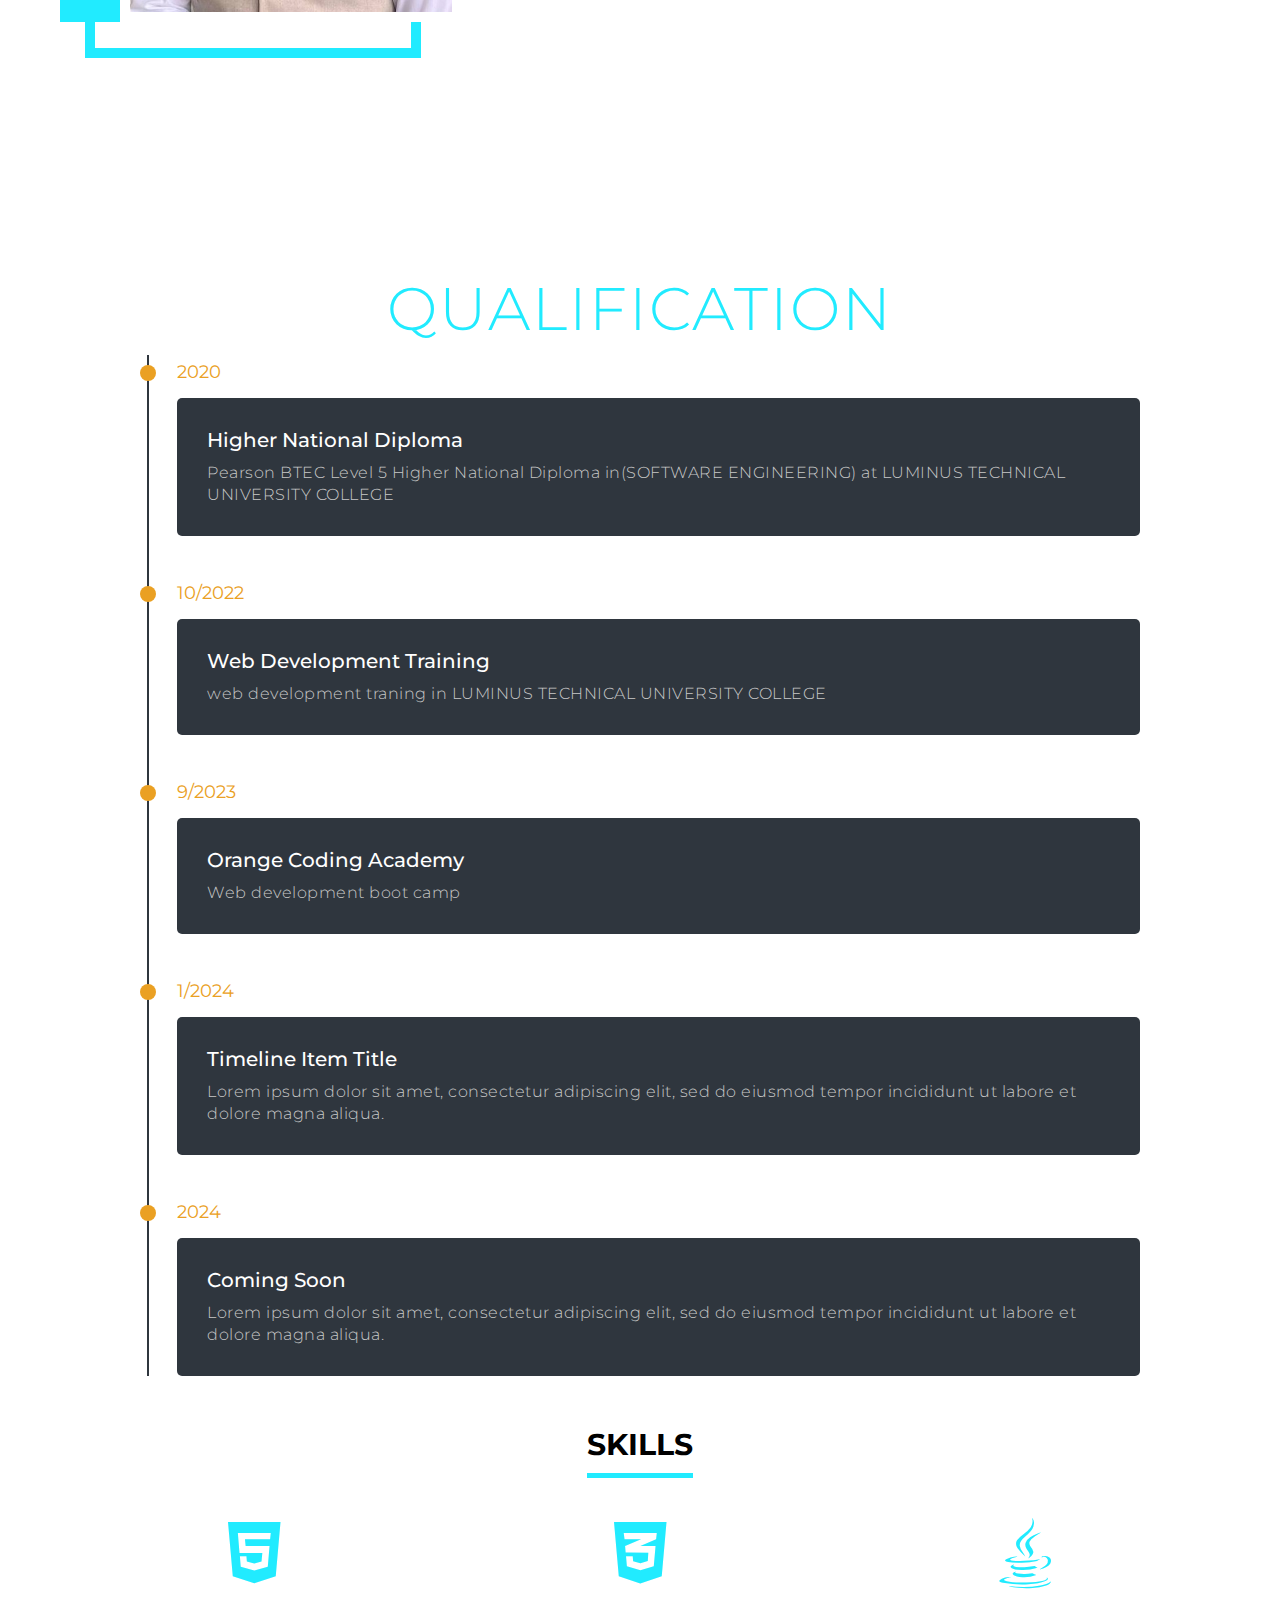
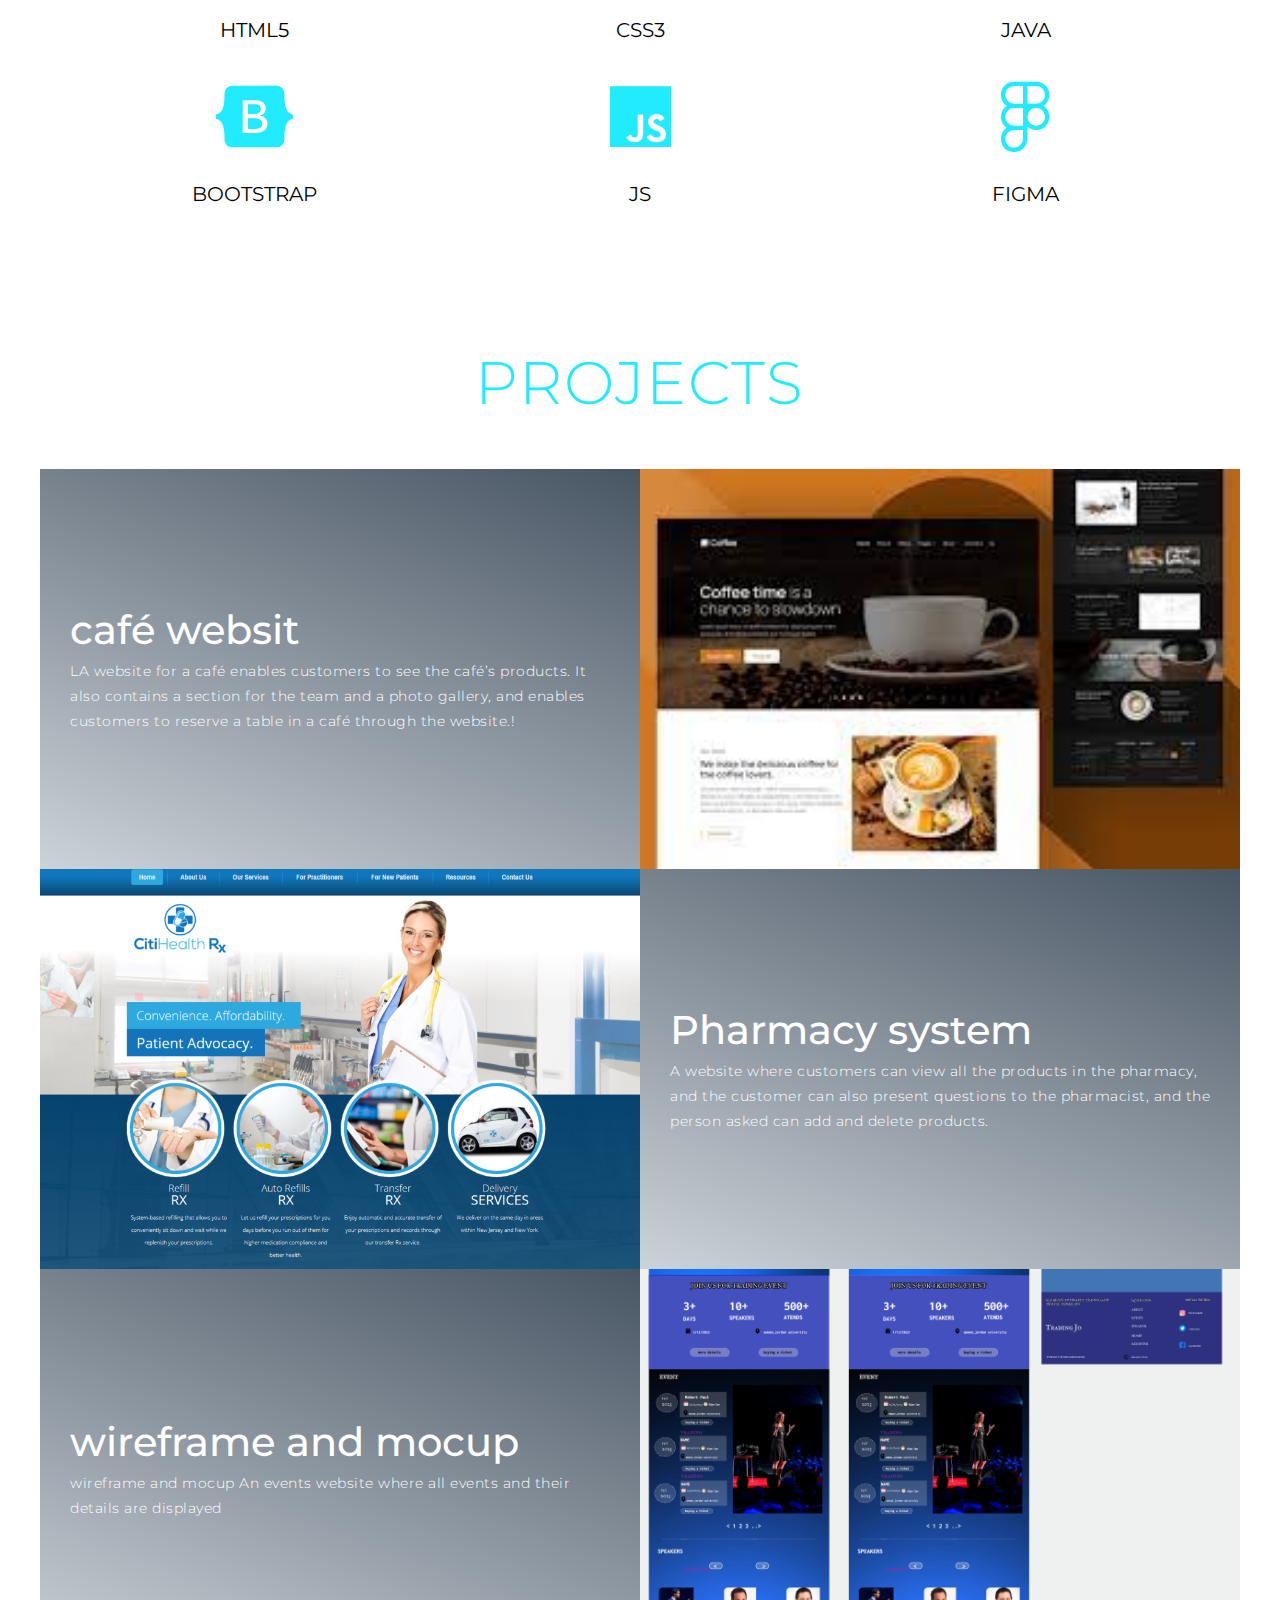
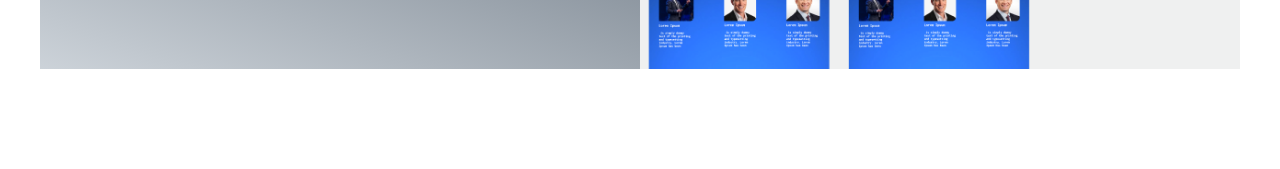
==== commit 605e41b0: "portofolio" ====
--- a/index.html
+++ b/index.html
@@ -3,14 +3,13 @@
 
 <head>
   <meta charset="UTF-8">
+  <meta name="Bashar" content="web developer">
+  
   <meta name="viewport" content="width=device-width, initial-scale=1.0">
-  <link href="https://cdn.jsdelivr.net/npm/bootstrap@5.0.0-beta3/dist/css/bootstrap.min.css" rel="stylesheet"
-  integrity="sha384-eOJMYsd53ii+scO/bJGFsiCZc+5NDVN2yr8+0RDqr0Ql0h+rP48ckxlpbzKgwra6" crossorigin="anonymous">
-
   <link rel="stylesheet" href="https://cdnjs.cloudflare.com/ajax/libs/font-awesome/6.4.2/css/all.min.css">
  
   <link rel="stylesheet" href="index.css">
-  <title>My Website</title>
+  <title>Bashar Alhoushan</title>
 </head>
 
 <body>
@@ -29,7 +28,7 @@
           </div>
           <ul>
             <li><a href="#hero" data-after="Home">Home</a></li>
-            <li><a href="#timeline-section" data-after="timeline-section">Experience</a></li>
+            <li><a href="#timeline-section" data-after="timeline-section">qualification</a></li>
             <li><a href="#projects" data-after="Projects">Projects</a></li>
             <li><a href="#about" data-after="About">About</a></li>
             <li><a href="contact.html" data-after="Contact">Contact</a></li>
@@ -54,7 +53,7 @@
           contact
       </button>
       </div>
-      <div><img class="img-b" src="img\low-code.jpg" alt=""></div>
+      <!-- <div><img class="img-b" src="img\low-code.jpg" alt=""></div> -->
     </div>
   </section>
   <!-- End Hero Section  -->
@@ -70,11 +69,8 @@
       <div class="col-right">
         <h1 class="section-title">About <span>me</span></h1>
         <h2>Web Developer</h2>
-        <p>Lorem ipsum, dolor sit amet consectetur adipisicing elit. Asperiores, velit alias eius non illum beatae atque
-          repellat ratione qui veritatis repudiandae adipisci maiores. At inventore necessitatibus deserunt
-          exercitationem cumque earum omnis ipsum rem accusantium quis, quas quia, accusamus provident suscipit magni!
-          Expedita sint ad dolore, commodi labore nihil velit earum ducimus nulla quae nostrum fugit aut, deserunt
-          reprehenderit libero enim!</p>
+        <p>My name is Bashar Al-Hoshan. I studied software engineering at Luminus Technical University
+           College at Abdul Aziz Al Ghurair Advanced Computing. I am interested in the field of web development.</p>
         <a href="#" class="btn">Download CV</a>
       </div>
     </div>
@@ -87,64 +83,50 @@
   <section id="timeline-section">
  
       
-    <h1 class="section-title"><span>Experience</span></h1>
+    <h1 class="section-title"><span>qualification</span></h1>
     <div class="timeline-items">
       
         <div class="timeline-item">
             <div class="timeline-dot"></div>
             <div class="timeline-date">2020</div>
             <div class="timeline-content">
+                <h3>Higher National Diploma</h3>
+                <p>Pearson BTEC Level 5 Higher National Diploma in(SOFTWARE ENGINEERING) at LUMINUS TECHNICAL UNIVERSITY COLLEGE</p>
+            </div>
+        </div>
+        <div class="timeline-item">
+            <div class="timeline-dot"></div>
+            <div class="timeline-date">10/2022</div>
+            <div class="timeline-content">
+                <h3>Web development training</h3>
+                <p>web development traning in  LUMINUS TECHNICAL UNIVERSITY COLLEGE </p>
+            </div>
+        </div>
+        <div class="timeline-item">
+            <div class="timeline-dot"></div>
+            <div class="timeline-date">9/2023</div>
+            <div class="timeline-content">
+                <h3>Orange Coding Academy</h3>
+                <p>Web development boot camp </p>
+            </div>
+        </div>
+        <div class="timeline-item">
+            <div class="timeline-dot"></div>
+            <div class="timeline-date">1/2024</div>
+            <div class="timeline-content">
                 <h3>timeline item title</h3>
                 <p>Lorem ipsum dolor sit amet, consectetur adipiscing elit, sed do eiusmod tempor incididunt ut labore et dolore magna aliqua. </p>
             </div>
         </div>
         <div class="timeline-item">
             <div class="timeline-dot"></div>
-            <div class="timeline-date">1/2023</div>
-            <div class="timeline-content">
-                <h3>timeline item title</h3>
+            <div class="timeline-date">2024</div>
+            <div class="timeline-content">
+                <h3>Coming Soon </h3>
                 <p>Lorem ipsum dolor sit amet, consectetur adipiscing elit, sed do eiusmod tempor incididunt ut labore et dolore magna aliqua. </p>
             </div>
         </div>
-        <div class="timeline-item">
-            <div class="timeline-dot"></div>
-            <div class="timeline-date">9/2023</div>
-            <div class="timeline-content">
-                <h3>timeline item title</h3>
-                <p>Lorem ipsum dolor sit amet, consectetur adipiscing elit, sed do eiusmod tempor incididunt ut labore et dolore magna aliqua. </p>
-            </div>
-        </div>
-        <div class="timeline-item">
-            <div class="timeline-dot"></div>
-            <div class="timeline-date">1/2024</div>
-            <div class="timeline-content">
-                <h3>timeline item title</h3>
-                <p>Lorem ipsum dolor sit amet, consectetur adipiscing elit, sed do eiusmod tempor incididunt ut labore et dolore magna aliqua. </p>
-            </div>
-        </div>
-        <div class="timeline-item">
-            <div class="timeline-dot"></div>
-            <div class="timeline-date">2019</div>
-            <div class="timeline-content">
-                <h3>timeline item title</h3>
-                <p>Lorem ipsum dolor sit amet, consectetur adipiscing elit, sed do eiusmod tempor incididunt ut labore et dolore magna aliqua. </p>
-            </div>
-        </div>
-        <div class="timeline-item">
-            <div class="timeline-dot"></div>
-            <div class="timeline-date">2020</div>
-            <div class="timeline-content">
-                <h3>timeline item title</h3>
-                <p>Lorem ipsum dolor sit amet, consectetur adipiscing elit, sed do eiusmod tempor incididunt ut labore et dolore magna aliqua. </p>
-            </div>
-        </div>
-        <div class="timeline-item">
-            <div class="timeline-dot"></div>
-            <div class="timeline-date">2021</div>
-            <div class="timeline-content">
-                <h3>timeline item title</h3>
-                <p>Lorem ipsum dolor sit amet, consectetur adipiscing elit, sed do eiusmod tempor incididunt ut labore et dolore magna aliqua. </p>
-            </div>
+    
         </div>
     </div>
 </section>
@@ -158,45 +140,38 @@
     <div class="skillss">
       <i class="fa-brands fa-html5"></i>
       <h2>html5</h2>
-      <p>Lorem ipsum dolor sit, amet consectetur adipisicing elit
-        . Fugiat, cupiditate placeat iust</p>
+     
     </div>
 
 
     <div class="skillss">
       <i class="fa-brands fa-css3-alt"></i>
       <h2>css3</h2>
-      <p>Lorem ipsum dolor sit, amet consectetur adipisicing elit
-        . Fugiat, cupiditate placeat iust</p>
+     
     </div>
 
     <div class="skillss">
       <i class="fa-brands fa-java"></i>
       <h2>java</h2>
-      <p>Lorem ipsum dolor sit, amet consectetur adipisicing elit
-        . Fugiat, cupiditate placeat iust</p>
+      
     </div>
 
     <div class="skillss">
       <i class="fa-brands fa-bootstrap"></i>
       <h2>bootstrap</h2>
-      <p>Lorem ipsum dolor sit, amet consectetur adipisicing elit
-        . Fugiat, cupiditate placeat iust</p>
+    
     </div>
 
     <div class="skillss">
       <i class="fa-brands fa-js"></i>
       <h2>js</h2>
-      <p>Lorem ipsum dolor sit, amet consectetur adipisicing elit
-        . Fugiat, cupiditate placeat iust</p>
+     
     </div>
 
 
     <div class="skillss">
       <i class="fa-brands fa-figma"></i>
       <h2>figma</h2>
-      <p>Lorem ipsum dolor sit, amet consectetur adipisicing elit
-        . Fugiat, cupiditate placeat iust</p>
     </div>
   </div>
 </div>
@@ -207,102 +182,100 @@
   <section id="projects">
     <div class="projects container">
       <div class="projects-header">
-        <h1 class="section-title">Recent <span>Projects</span></h1>
+        <h1 class="section-title"> <span>Projects</span></h1>
       </div>
       <div class="all-projects">
         <div class="project-item">
           <div class="project-info">
-            <h1>Project 1</h1>
-            <h2>Coding is Love</h2>
-            <p>Lorem, ipsum dolor sit amet consectetur adipisicing elit. Ad, iusto cupiditate voluptatum impedit unde
-              rem ipsa distinctio illum quae mollitia ut, accusantium eius odio ducimus illo neque atque libero non sunt
-              harum? Ipsum repellat animi, fugit architecto voluptatum odit et!</p>
+            <h1>café websit</h1>
+           
+            <p>LA website for a café enables customers to see the café’s products. It also contains a section for the team and a photo
+               gallery, and enables customers to reserve a table in a café through the website.!</p>
           </div>
           <div class="project-img">
-            <img src="img\3c4a66661ace3d62b0ffe8ed08b3678e.png" alt="img">
+            <img src="img\download (2).jpg" alt="img">
           </div>
         </div>
         <div class="project-item">
           <div class="project-info">
-            <h1>Project 2</h1>
-            <h2>Coding is Love</h2>
-            <p>Lorem, ipsum dolor sit amet consectetur adipisicing elit. Ad, iusto cupiditate voluptatum impedit unde
-              rem ipsa distinctio illum quae mollitia ut, accusantium eius odio ducimus illo neque atque libero non sunt
-              harum? Ipsum repellat animi, fugit architecto voluptatum odit et!</p>
+            <h1>Pharmacy system</h1>
+           
+            <p>A website where customers can view all the products in the pharmacy, and the customer can 
+              also present questions to the pharmacist, and the person asked can add and delete products.</p>
           </div>
           <div class="project-img">
-            <img src="img\download (2).jpg" alt="img">
+            <img src="img/3c4a66661ace3d62b0ffe8ed08b3678e.png" alt="img">
           </div>
         </div>
         <div class="project-item">
           <div class="project-info">
-            <h1>Project 3</h1>
-            <h2>Coding is Love</h2>
-            <p>Lorem, ipsum dolor sit amet consectetur adipisicing elit. Ad, iusto cupiditate voluptatum impedit unde
-              rem ipsa distinctio illum quae mollitia ut, accusantium eius odio ducimus illo neque atque libero non sunt
-              harum? Ipsum repellat animi, fugit architecto voluptatum odit et!</p>
+            <h1>wireframe and mocup</h1>
+            
+            <p>wireframe and mocup An events website where all events and their details are displayed</p>
           </div>
           <div class="project-img">
-            <img src="./img/img-1.png" alt="img">
-          </div>
-        </div>
-        <!-- <div class="project-item">
-          <div class="project-info">
-            <h1>Project 4</h1>
-            <h2>Coding is Love</h2>
-            <p>Lorem, ipsum dolor sit amet consectetur adipisicing elit. Ad, iusto cupiditate voluptatum impedit unde
-              rem ipsa distinctio illum quae mollitia ut, accusantium eius odio ducimus illo neque atque libero non sunt
-              harum? Ipsum repellat animi, fugit architecto voluptatum odit et!</p>
-          </div>
-          <div class="project-img">
-            <img src="./img/img-1.png" alt="img">
-          </div>
-        </div> -->
-        <!-- <div class="project-item">
-          <div class="project-info">
-            <h1>Project 5</h1>
-            <h2>Coding is Love</h2>
-            <p>Lorem, ipsum dolor sit amet consectetur adipisicing elit. Ad, iusto cupiditate voluptatum impedit unde
-              rem ipsa distinctio illum quae mollitia ut, accusantium eius odio ducimus illo neque atque libero non sunt
-              harum? Ipsum repellat animi, fugit architecto voluptatum odit et!</p>
-          </div>
-          <div class="project-img">
-            <img src="./img/img-1.png" alt="img">
-          </div>
-        </div> -->
+            <img src="img/Screenshot (7).png" alt="img">
+          </div>
+        </div>
       </div>
     </div>
   </section>
   <!-- End Projects Section -->
 
 
-
-  
-
-  <!-- Footer -->
-  <section id="footer">
-    <div class="footer container">
-      <div class="brand">
-        <h1><span>B</span>ashar <span>H</span>oushan</h1>
-      </div>
-      <h2>Web developer</h2>
-      <div class="social-icon">
-        <div class="social-item">
-          <a href="#"><img src="https://img.icons8.com/bubbles/100/000000/facebook-new.png" /></a>
-        </div>
-        <div class="social-item">
-          <a href="#"><img src="https://img.icons8.com/bubbles/100/000000/instagram-new.png" /></a>
-        </div>
-        <div class="social-item">
-          <a href="#"><img src="https://img.icons8.com/bubbles/100/000000/twitter.png" /></a>
-        </div>
-        <div class="social-item">
-          <a href="#"><img src="https://img.icons8.com/bubbles/100/000000/behance.png" /></a>
-        </div>
-      </div>
-      <p>Copyright © 2023 bashar. All rights reserved</p>
-    </div>
-  </section>
+<!-- footer start -->
+
+  <footer class="footer-distributed">
+
+    <div class="footer-left">
+        <h3>Bashar<span>Alhoushan</span></h3>
+
+        <p class="footer-links">
+            <a href="#hero">Home</a>
+            |
+            <a href="#about">About</a>
+            |
+            <a href="#timeline-section">Experince</a>
+            |
+            <a href="#projects">Projects</a>
+        </p>
+
+        <p class="footer-company-name">Copyright © 2021 <strong>Bashar Alhoushan</strong> All rights reserved</p>
+    </div>
+
+    <div class="footer-center">
+        <div>
+            <i class="fa fa-map-marker"></i>
+            <p><span>Jordan</span>
+               Amman</p>
+        </div>
+
+        <div>
+            <i class="fa fa-phone"></i>
+            <p>+0780649831</p>
+        </div>
+        <div>
+            <i class="fa fa-envelope"></i>
+            <p><a href="mailto:sagar00001.co@gmail.com">bsharalhwshan@gmail.com</a></p>
+        </div>
+    </div>
+    <div class="footer-right">
+        <p class="footer-company-about">
+            <span>social medae</span>
+            <strong>Bashar</strong> lkdjvnsdlnvlsdnvlskdnvlknsadlvnsdlvnsldnvasdljnv
+            kdrglidsfbism
+           lkijdpoifpib
+            ;lgjpidrgpidrjb
+        </p>
+        <div class="footer-icons">
+          <a href="#"><i class="fa-brands fa-facebook-f"></i></a>
+					<a href="#"><i class="fa-brands fa-twitter"></i></a>
+					<a href="#"><i class="fa-brands fa-instagram"></i></a>
+					<a href="#"><i class="fa-brands fa-linkedin-in"></i></a>
+        </div>
+    </div>
+</footer>
+
   <!-- End Footer -->
   <script src="./app.js"></script>
   <script src="https://cdn.jsdelivr.net/npm/bootstrap@5.0.0-beta3/dist/js/bootstrap.bundle.min.js"
--- a/index.css
+++ b/index.css
@@ -107,13 +107,13 @@
 	color: white;
 }
 .brand h1 span {
-	/* color: crimson; */
+	
 	color: #21ebff;
 }
 
 /* Header section */
 #header {
-	position: fixed;
+	/* position: fixed; */
 	z-index: 1000;
 	left: 0;
 	top: 0;
@@ -122,23 +122,29 @@
 }
 #header .header {
 	min-height: 8vh;
-	background-color: #131010e2;
+	
 	/* background-color: rgba(31, 30, 30, 0.24); */
+	background-color: black;
+	
+	
 	transition: 0.3s ease background-color;
 }
 #header .nav-bar {
+	background-color: black;
 	display: flex;
 	align-items: center;
 	justify-content: space-between;
 	width: 100%;
 	height: 100%;
-	max-width: 1300px;
+	max-width: 1300x;
 	padding: 0 10px;
 }
+
 #header .nav-list ul {
 	list-style: none;
 	position: absolute;
-	background-color: rgb(31, 30, 30);
+	/* background-color: rgb(31, 30, 30); */
+	background-color: black;
 	width: 100vw;
 	height: 100vh;
 	left: 100%;
@@ -150,7 +156,6 @@
 	z-index: 1;
 	overflow-x: hidden;
 	transition: 0.5s ease left;
-	
 }
 #header .nav-list ul.active {
 	left: 0%;
@@ -171,7 +176,9 @@
 	top: 50%;
 	left: 50%;
 	transform: translate(-50%, -50%) scale(0);
-	color: rgba(240, 248, 255, 0.021);
+	/* color: rgba(240, 248, 255, 0.021); */
+	color: black;
+	
 	font-size: 13rem;
 	letter-spacing: 50px;
 	z-index: -1;
@@ -242,16 +249,12 @@
 
 /* Hero Section */
 #hero {
-	/* background-image: url( ); */
-   background-color: black;
+	background-image: url('img/low-code.jpg');
 	background-size: cover;
 	background-position: top center;
 	position: relative;
 	z-index: 1;
 }
-.img-b{
-    border-radius: 200px;
-}
 #hero::after {
 	content: '';
 	position: absolute;
@@ -259,8 +262,8 @@
 	top: 0;
 	height: 100%;
 	width: 100%;
-	/* background-color: black; */
-	opacity: 0.7;
+	background-color: black;
+	opacity: 0.3;
 	z-index: -1;
 }
 #hero .hero {
@@ -279,15 +282,12 @@
 	animation-delay: 1s;
 }
 #hero h1:nth-child(1) {
-
 	animation-delay: 1s;
 }
 #hero h1:nth-child(2) {
-	
 	animation-delay: 2s;
 }
 #hero h1:nth-child(3) {
-	
 	animation: text_reveal_name 0.5s ease forwards;
 	animation-delay: 3s;
 }
@@ -297,7 +297,7 @@
 	left: 0;
 	height: 100%;
 	width: 0;
-	background-color:  hsl(185, 21%, 47%);
+	background-color:  #21ebff;
 	animation: text_reveal_box 1s ease;
 	animation-delay: 0.5s;
 }
@@ -401,7 +401,7 @@
 	display: inline-block;
 	text-transform: uppercase;
 	border-bottom: 5px solid  #21ebff;
-	font-size: 20px;
+	font-size: 30px;
 	padding-bottom: 10px;
 	margin-top: 50px;
 
@@ -430,13 +430,13 @@
 
 .skillss i{
 	color: #21ebff;
-	font-size: 40px;
+	font-size: 70px;
 	margin-bottom: 30px;
 }
 
 .skillss h2{
 
-	font-size: 18px;
+	font-size: 20px;
 	text-transform: uppercase;
 	font-weight: 400;
 	margin: 0;
@@ -575,12 +575,7 @@
 #about .col-right p {
 	margin-bottom: 20px;
 }
-/* #about .col-right .cta {
-	color: black;
-	margin-bottom: 50px;
-	padding: 10px 20px;
-	font-size: 2rem;
-} */
+
 #about .col-left .about-img {
 	height: 100%;
 	width: 100%;
@@ -600,89 +595,185 @@
 }
 /* End About Section */
 
-/* contact Section */
-#contact .contact {
-	flex-direction: column;
-	max-width: 1200px;
-	margin: 0 auto;
-	width: 90%;
-}
-#contact .contact-items {
-	/* max-width: 400px; */
-	width: 100%;
-}
-#contact .contact-item {
-	width: 80%;
-	padding: 20px;
-	text-align: center;
-	border-radius: 10px;
-	padding: 30px;
-	margin: 30px;
-	display: flex;
-	justify-content: center;
-	align-items: center;
-	flex-direction: column;
-	box-shadow: 0px 0px 18px 0 #0000002c;
-	transition: 0.3s ease box-shadow;
-}
-#contact .contact-item:hover {
-	box-shadow: 0px 0px 5px 0 #0000002c;
-}
-#contact .icon {
-	width: 70px;
-	margin: 0 auto;
-	margin-bottom: 10px;
-}
-#contact .contact-info h1 {
-	font-size: 2.5rem;
-	font-weight: 500;
-	margin-bottom: 5px;
-}
-#contact .contact-info h2 {
-	font-size: 1.3rem;
-	line-height: 2rem;
-	font-weight: 500;
-}
-/*End contact Section */
-
-/* Footer */
-#footer {
-	background-image: linear-gradient(60deg, #29323c 0%, #485563 100%);
-}
-#footer .footer {
-	min-height: 200px;
-	flex-direction: column;
-	padding-top: 50px;
-	padding-bottom: 10px;
-}
-#footer h2 {
-	color: white;
-	font-weight: 500;
-	font-size: 1.8rem;
-	letter-spacing: 0.1rem;
-	margin-top: 10px;
-	margin-bottom: 10px;
-}
-#footer .social-icon {
-	display: flex;
-	margin-bottom: 30px;
-}
-#footer .social-item {
-	height: 50px;
-	width: 50px;
-	margin: 0 5px;
-}
-#footer .social-item img {
-	filter: grayscale(1);
-	transition: 0.3s ease filter;
-}
-#footer .social-item:hover img {
-	filter: grayscale(0);
-}
-#footer p {
-	color: white;
-	font-size: 1.3rem;
-}
+/* Footer start*/
+
+footer {
+    position: fixed;
+    bottom: 0;
+}
+
+@media (max-height:800px) {
+    footer {
+        position: static;
+    }
+    header {
+        padding-top: 40px;
+    }
+}
+
+.footer-distributed {
+    background-color: #2d2a30;
+    box-sizing: border-box;
+    width: 100%;
+    text-align: left;
+    font: bold 16px sans-serif;
+    padding: 50px 50px 60px 50px;
+    margin-top: 80px;
+}
+
+.footer-distributed .footer-left, .footer-distributed .footer-center, .footer-distributed .footer-right {
+    display: inline-block;
+    vertical-align: top;
+}
+
+/* Footer left */
+
+.footer-distributed .footer-left {
+    width: 30%;
+}
+
+.footer-distributed h3 {
+    color: #ffffff;
+    font: normal 36px 'Cookie', cursive;
+    margin: 0;
+}
+
+
+.footer-distributed h3 span {
+    color: #21ebff ;
+}
+
+/* Footer links */
+
+.footer-distributed .footer-links {
+    color: #ffffff;
+    margin: 20px 0 12px;
+}
+
+.footer-distributed .footer-links a {
+    display: inline-block;
+    line-height: 1.8;
+    text-decoration: none;
+    color: inherit;
+}
+
+.footer-distributed .footer-company-name {
+    color: #8f9296;
+    font-size: 14px;
+    font-weight: normal;
+    margin: 0;
+}
+
+/* Footer Center */
+
+.footer-distributed .footer-center {
+    width: 35%;
+}
+
+.footer-distributed .footer-center i {
+    background-color: #33383b;
+    color: #ffffff;
+    font-size: 25px;
+    width: 38px;
+    height: 38px;
+    border-radius: 50%;
+    text-align: center;
+    line-height: 42px;
+    margin: 10px 15px;
+    vertical-align: middle;
+}
+
+.footer-distributed .footer-center i.fa-envelope {
+    font-size: 17px;
+    line-height: 38px;
+}
+
+.footer-distributed .footer-center p {
+    display: inline-block;
+    color: #ffffff;
+    vertical-align: middle;
+    margin: 0;
+}
+
+.footer-distributed .footer-center p span {
+    display: block;
+    font-weight: normal;
+    font-size: 14px;
+    line-height: 2;
+}
+
+.footer-distributed .footer-center p a {
+    color:  #21ebff;
+    text-decoration: none;
+    ;
+}
+
+/* Footer Right */
+
+.footer-distributed .footer-right {
+    width: 30%;
+}
+
+.footer-distributed .footer-company-about {
+    line-height: 20px;
+    color: #92999f;
+    font-size: 13px;
+    font-weight: normal;
+    margin: 0;
+}
+
+.footer-distributed .footer-company-about span {
+    display: block;
+    color: #ffffff;
+    font-size: 18px;
+    font-weight: bold;
+    margin-bottom: 20px;
+}
+
+.footer-distributed .footer-icons {
+    margin-top: 25px;
+}
+
+.footer-distributed .footer-icons a {
+    display: inline-block;
+    width: 35px;
+    height: 35px;
+    cursor: pointer;
+    background-color: #33383b;
+    border-radius: 2px;
+    font-size: 20px;
+    color: #ffffff;
+    text-align: center;
+    line-height: 35px;
+    margin-right: 3px;
+    margin-bottom: 5px;
+}
+
+.footer-distributed .footer-icons a:hover {
+    background-color:  #21ebff;
+}
+
+.footer-links a:hover {
+    color:  #21ebff;
+}
+
+@media (max-width: 880px) {
+    .footer-distributed .footer-left, .footer-distributed .footer-center, .footer-distributed .footer-right {
+        display: block;
+        width: 100%;
+        margin-bottom: 40px;
+        text-align: center;
+    }
+    .footer-distributed .footer-center i {
+        margin-left: 0;
+    }
+}       
+        
+
+
+
+
+
 /* End Footer */
 
 /* Keyframes */
@@ -886,9 +977,9 @@
 
 
 .container1{
-	background-color:  #2e2e2e;
-	width: 100%;
-	min-height: 100vh;
+	/* background-color:  #2e2e2e; */
+	background-color: #2d2d2e;
+	width: 100%;
 	display: flex;
 	justify-content: center;
 	align-items: center;
@@ -898,7 +989,7 @@
 	display: flex;
 	justify-content: space-between;
 	width: 100%;
-	max-width: 1100px;
+	max-width: 1200px;
 }
 .row section.col{
 	display: flex;
